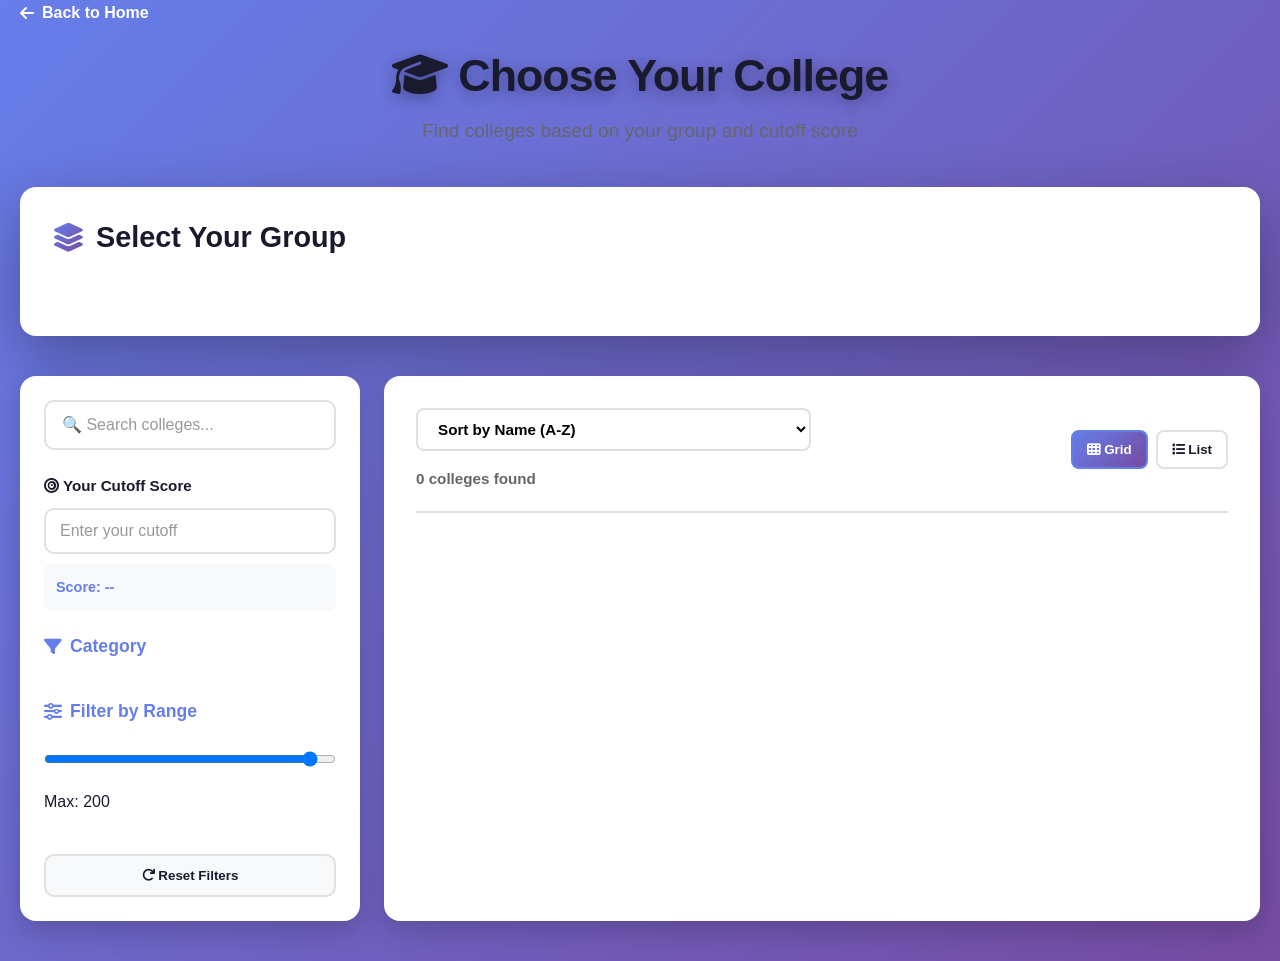
==== choose-college.html @ 44a778ea "Add files via upload" ====
<!DOCTYPE html>
<html lang="en">
<head>
    <meta charset="UTF-8">
    <meta name="viewport" content="width=device-width, initial-scale=1.0">
    <title>Choose College - College Admission System</title>
    <link rel="stylesheet" href="https://cdnjs.cloudflare.com/ajax/libs/font-awesome/6.5.0/css/all.min.css">
    <link rel="stylesheet" href="theme.css">
    <style>
        body {
            background: linear-gradient(135deg, #667eea 0%, #764ba2 100%);
        }

        .back-btn {
            display: inline-flex;
            align-items: center;
            gap: 8px;
            color: white;
            text-decoration: none;
            margin-bottom: 20px;
            font-weight: 600;
            transition: all var(--transition-normal);
            animation: slideLeft 0.5s ease-out;
        }

        .back-btn:hover {
            gap: 12px;
            transform: translateX(-5px);
        }

        .header {
            text-align: center;
            color: white;
            margin-bottom: 40px;
            animation: slideDown 0.6s ease-out;
        }

        .header h1 {
            font-size: 2.8em;
            margin-bottom: 12px;
            text-shadow: 0 4px 15px rgba(0, 0, 0, 0.3);
            font-weight: 800;
            letter-spacing: -1px;
        }

        .header p {
            font-size: 1.2em;
            opacity: 0.95;
            font-weight: 300;
        }

        .group-selector {
            background: var(--bg-white);
            border-radius: 16px;
            padding: 32px;
            box-shadow: var(--shadow-xl);
            margin-bottom: 40px;
            animation: slideUp 0.7s ease-out;
        }

        .group-selector h2 {
            color: var(--text-dark);
            margin-bottom: 28px;
            display: flex;
            align-items: center;
            gap: 12px;
            font-size: 1.8em;
        }

        .group-selector h2 i {
            background: var(--gradient-primary);
            -webkit-background-clip: text;
            -webkit-text-fill-color: transparent;
            background-clip: text;
        }

        .group-grid {
            display: grid;
            grid-template-columns: repeat(auto-fit, minmax(220px, 1fr));
            gap: 20px;
            margin-bottom: 20px;
        }

        .group-card {
            padding: 24px;
            border: 2px solid var(--border-color);
            border-radius: 12px;
            cursor: pointer;
            transition: all var(--transition-normal);
            text-align: center;
            background: var(--bg-white);
            animation: scaleIn 0.5s ease-out;
        }

        .group-card:hover {
            border-color: var(--primary);
            box-shadow: var(--shadow-lg);
            transform: translateY(-8px);
        }

        .group-card.selected {
            background: var(--gradient-primary);
            color: white;
            border-color: var(--primary);
            box-shadow: var(--shadow-xl);
            animation: pulse 0.5s ease-out;
        }

        .group-icon {
            font-size: 3em;
            margin-bottom: 12px;
            animation: bounce 2s ease-in-out infinite;
        }

        .group-card.selected .group-icon {
            animation: none;
        }

        .group-name {
            font-weight: 700;
            font-size: 1.15em;
            margin-bottom: 8px;
        }

        .group-desc {
            font-size: 0.9em;
            opacity: 0.7;
            margin-bottom: 12px;
        }

        .group-cutoff-info {
            background: var(--bg-light);
            padding: 12px;
            border-radius: 8px;
            font-size: 0.85em;
            font-weight: 600;
            color: var(--primary);
        }

        .group-card.selected .group-cutoff-info {
            background: rgba(255, 255, 255, 0.2);
            color: white;
        }

        .main-layout {
            display: grid;
            grid-template-columns: 340px 1fr;
            gap: 24px;
            margin-bottom: 40px;
        }

        .sidebar {
            background: var(--bg-white);
            border-radius: 16px;
            padding: 24px;
            box-shadow: var(--shadow-lg);
            height: fit-content;
            position: sticky;
            top: 20px;
            animation: slideLeft 0.7s ease-out;
        }

        .search-box {
            margin-bottom: 24px;
        }

        .search-box input {
            width: 100%;
            padding: 14px 16px;
            border: 2px solid var(--border-color);
            border-radius: 10px;
            font-size: 1em;
            transition: all var(--transition-normal);
        }

        .search-box input:focus {
            outline: none;
            border-color: var(--primary);
            box-shadow: 0 0 0 4px rgba(102, 126, 234, 0.1);
        }

        .filter-section {
            margin-bottom: 28px;
        }

        .filter-section h3 {
            color: var(--primary);
            font-size: 1.1em;
            margin-bottom: 14px;
            display: flex;
            align-items: center;
            gap: 8px;
            font-weight: 700;
        }

        .filter-group {
            display: flex;
            flex-direction: column;
            gap: 10px;
        }

        .filter-item {
            display: flex;
            align-items: center;
            gap: 10px;
        }

        .filter-item input[type="radio"] {
            cursor: pointer;
            width: 18px;
            height: 18px;
            accent-color: var(--primary);
        }

        .filter-item label {
            cursor: pointer;
            flex: 1;
            font-size: 0.95em;
            color: var(--text-dark);
        }

        .cutoff-input-group {
            margin-bottom: 24px;
        }

        .cutoff-input-group label {
            display: block;
            font-weight: 700;
            color: var(--text-dark);
            margin-bottom: 10px;
            font-size: 0.95em;
        }

        .cutoff-input-group input {
            width: 100%;
            padding: 12px 14px;
            border: 2px solid var(--border-color);
            border-radius: 10px;
            font-size: 1em;
        }

        .cutoff-input-group input:focus {
            outline: none;
            border-color: var(--primary);
            box-shadow: 0 0 0 4px rgba(102, 126, 234, 0.1);
        }

        .cutoff-display {
            background: var(--bg-light);
            padding: 12px;
            border-radius: 8px;
            margin-top: 10px;
            font-size: 0.9em;
            color: var(--primary);
            font-weight: 700;
        }

        .group-info-box {
            background: var(--gradient-primary);
            color: white;
            padding: 16px;
            border-radius: 10px;
            margin-bottom: 16px;
            font-size: 0.9em;
            animation: slideDown 0.5s ease-out;
        }

        .group-info-box strong {
            display: block;
            margin-bottom: 6px;
            font-weight: 700;
        }

        .btn-reset {
            width: 100%;
            padding: 12px;
            background: var(--bg-light);
            border: 2px solid var(--border-color);
            border-radius: 10px;
            cursor: pointer;
            font-weight: 700;
            color: var(--text-dark);
            transition: all var(--transition-normal);
            margin-top: 12px;
        }

        .btn-reset:hover {
            background: var(--border-color);
            border-color: var(--primary);
            transform: translateY(-2px);
        }

        .content {
            background: var(--bg-white);
            border-radius: 16px;
            padding: 32px;
            box-shadow: var(--shadow-lg);
            animation: slideRight 0.7s ease-out;
        }

        .toolbar {
            display: flex;
            justify-content: space-between;
            align-items: center;
            margin-bottom: 28px;
            flex-wrap: wrap;
            gap: 16px;
            padding-bottom: 20px;
            border-bottom: 2px solid var(--border-color);
        }

        .toolbar-left {
            display: flex;
            gap: 16px;
            align-items: center;
            flex-wrap: wrap;
        }

        .sort-select {
            padding: 10px 16px;
            border: 2px solid var(--border-color);
            border-radius: 8px;
            font-size: 0.95em;
            cursor: pointer;
            transition: all var(--transition-normal);
            background: var(--bg-white);
            font-weight: 600;
        }

        .sort-select:focus {
            outline: none;
            border-color: var(--primary);
            box-shadow: 0 0 0 3px rgba(102, 126, 234, 0.1);
        }

        .results-info {
            color: var(--text-light);
            font-weight: 700;
            font-size: 0.95em;
        }

        .view-toggle {
            display: flex;
            gap: 8px;
        }

        .view-btn {
            padding: 10px 14px;
            border: 2px solid var(--border-color);
            background: var(--bg-white);
            border-radius: 8px;
            cursor: pointer;
            transition: all var(--transition-normal);
            font-weight: 600;
            color: var(--text-dark);
        }

        .view-btn:hover {
            border-color: var(--primary);
        }

        .view-btn.active {
            background: var(--gradient-primary);
            color: white;
            border-color: var(--primary);
        }

        .colleges-grid {
            display: grid;
            grid-template-columns: repeat(auto-fill, minmax(300px, 1fr));
            gap: 20px;
            margin-bottom: 32px;
        }

        .colleges-list {
            display: flex;
            flex-direction: column;
            gap: 16px;
        }

        .college-card {
            background: var(--bg-light);
            border: 2px solid var(--border-color);
            border-radius: 12px;
            padding: 20px;
            transition: all var(--transition-normal);
            cursor: pointer;
            position: relative;
            overflow: hidden;
            animation: slideUp 0.5s ease-out;
        }

        .college-card::before {
            content: '';
            position: absolute;
            top: 0;
            left: -100%;
            width: 100%;
            height: 100%;
            background: linear-gradient(90deg, transparent, rgba(255, 255, 255, 0.3), transparent);
            transition: left 0.5s ease;
        }

        .college-card:hover::before {
            left: 100%;
        }

        .college-card:hover {
            border-color: var(--primary);
            box-shadow: var(--shadow-lg);
            transform: translateY(-6px);
        }

        .college-card.selected {
            background: rgba(102, 126, 234, 0.05);
            border-color: var(--primary);
            box-shadow: var(--shadow-lg);
        }

        .college-header {
            display: flex;
            justify-content: space-between;
            align-items: start;
            margin-bottom: 12px;
        }

        .college-name {
            font-size: 1.15em;
            font-weight: 700;
            color: var(--text-dark);
            flex: 1;
        }

        .college-checkbox {
            width: 20px;
            height: 20px;
            cursor: pointer;
            accent-color: var(--primary);
        }

        .college-category {
            display: inline-block;
            background: var(--gradient-primary);
            color: white;
            padding: 6px 14px;
            border-radius: 20px;
            font-size: 0.85em;
            font-weight: 700;
            margin-bottom: 10px;
        }

        .college-info {
            display: flex;
            align-items: center;
            gap: 8px;
            color: var(--text-light);
            font-size: 0.95em;
            margin-bottom: 10px;
        }

        .college-cutoff {
            background: var(--gradient-primary);
            color: white;
            padding: 12px;
            border-radius: 8px;
            margin-top: 12px;
            font-weight: 700;
            text-align: center;
        }

        .eligibility-badge {
            display: inline-block;
            background: var(--accent-success);
            color: white;
            padding: 4px 10px;
            border-radius: 4px;
            font-size: 0.8em;
            font-weight: 700;
            margin-left: 8px;
        }

        .eligibility-badge.not-eligible {
            background: var(--accent-danger);
        }

        .college-actions {
            display: flex;
            gap: 10px;
            margin-top: 12px;
        }

        .btn-small {
            flex: 1;
            padding: 10px 12px;
            border: none;
            border-radius: 6px;
            cursor: pointer;
            font-size: 0.9em;
            font-weight: 700;
            transition: all var(--transition-normal);
        }

        .btn-details {
            background: var(--gradient-primary);
            color: white;
        }

        .btn-details:hover {
            transform: translateY(-2px);
            box-shadow: var(--shadow-md);
        }

        .btn-compare {
            background: var(--bg-light);
            color: var(--text-dark);
            border: 2px solid var(--border-color);
        }

        .btn-compare:hover {
            background: var(--border-color);
            border-color: var(--primary);
        }

        .no-results {
            text-align: center;
            padding: 80px 20px;
            color: var(--text-muted);
            animation: fadeIn 0.5s ease-out;
        }

        .no-results i {
            font-size: 4em;
            margin-bottom: 20px;
            opacity: 0.3;
            animation: pulse 2s ease-in-out infinite;
        }

        .comparison-panel {
            background: var(--bg-white);
            border-radius: 16px;
            padding: 24px;
            box-shadow: var(--shadow-lg);
            margin-top: 40px;
            display: none;
            animation: slideUp 0.5s ease-out;
        }

        .comparison-panel.show {
            display: block;
        }

        .comparison-header {
            display: flex;
            justify-content: space-between;
            align-items: center;
            margin-bottom: 24px;
            padding-bottom: 16px;
            border-bottom: 2px solid var(--border-color);
        }

        .comparison-header h2 {
            color: var(--text-dark);
            font-size: 1.6em;
            margin: 0;
        }

        .btn-close-comparison {
            background: var(--bg-light);
            border: 2px solid var(--border-color);
            padding: 10px 16px;
            border-radius: 8px;
            cursor: pointer;
            font-weight: 700;
            transition: all var(--transition-normal);
        }

        .btn-close-comparison:hover {
            background: var(--border-color);
            border-color: var(--primary);
        }

        .comparison-table {
            width: 100%;
            border-collapse: collapse;
            overflow-x: auto;
        }

        .comparison-table th,
        .comparison-table td {
            padding: 16px;
            text-align: left;
            border-bottom: 1px solid var(--border-color);
        }

        .comparison-table th {
            background: var(--bg-light);
            font-weight: 700;
            color: var(--text-dark);
        }

        .comparison-table tr:hover {
            background: var(--bg-light);
        }

        .pagination {
            display: flex;
            justify-content: center;
            gap: 8px;
            margin-top: 32px;
            flex-wrap: wrap;
        }

        .pagination button {
            padding: 10px 14px;
            border: 2px solid var(--border-color);
            background: var(--bg-white);
            border-radius: 6px;
            cursor: pointer;
            font-weight: 700;
            transition: all var(--transition-normal);
            color: var(--text-dark);
        }

        .pagination button.active {
            background: var(--gradient-primary);
            color: white;
            border-color: var(--primary);
        }

        .pagination button:hover {
            border-color: var(--primary);
            transform: translateY(-2px);
        }

        @media (max-width: 768px) {
            .main-layout {
                grid-template-columns: 1fr;
            }

            .sidebar {
                position: static;
            }

            .colleges-grid {
                grid-template-columns: 1fr;
            }

            .toolbar {
                flex-direction: column;
                align-items: stretch;
            }

            .toolbar-left {
                flex-direction: column;
            }

            .sort-select {
                width: 100%;
            }

            .group-grid {
                grid-template-columns: repeat(auto-fit, minmax(140px, 1fr));
            }

            .header h1 {
                font-size: 2em;
            }
        }
    </style>
</head>
<body>
    <div class="container">
        <a href="index.html" class="back-btn">
            <i class="fas fa-arrow-left"></i> Back to Home
        </a>

        <div class="header">
            <h1><i class="fas fa-graduation-cap"></i> Choose Your College</h1>
            <p>Find colleges based on your group and cutoff score</p>
        </div>

        <!-- Group Selection -->
        <div class="group-selector">
            <h2><i class="fas fa-layer-group"></i> Select Your Group</h2>
            <div class="group-grid" id="groupGrid"></div>
            <div id="groupInfo" style="display: none;">
                <div class="group-info-box" id="groupInfoContent"></div>
            </div>
        </div>

        <div class="main-layout">
            <!-- Sidebar Filters -->
            <div class="sidebar">
                <div class="search-box">
                    <input type="text" id="searchInput" placeholder="🔍 Search colleges...">
                </div>

                <div class="cutoff-input-group">
                    <label for="userCutoff">
                        <i class="fas fa-bullseye"></i> Your Cutoff Score
                    </label>
                    <input type="number" id="userCutoff" placeholder="Enter your cutoff" min="0" max="200" step="0.5" onchange="applyFilters()">
                    <div class="cutoff-display">Score: <span id="userCutoffValue">--</span></div>
                </div>

                <div class="filter-section">
                    <h3><i class="fas fa-filter"></i> Category</h3>
                    <div class="filter-group" id="categoryFilter"></div>
                </div>

                <div class="filter-section">
                    <h3><i class="fas fa-sliders-h"></i> Filter by Range</h3>
                    <input type="range" id="cutoffRange" min="0" max="200" value="200" onchange="applyFilters()">
                    <div class="range-value">Max: <span id="cutoffValue">200</span></div>
                </div>

                <button class="btn-reset" onclick="resetFilters()">
                    <i class="fas fa-redo"></i> Reset Filters
                </button>
            </div>

            <!-- Main Content -->
            <div class="content">
                <div class="toolbar">
                    <div class="toolbar-left">
                        <select class="sort-select" id="sortSelect" onchange="applyFilters()">
                            <option value="name-asc">Sort by Name (A-Z)</option>
                            <option value="name-desc">Sort by Name (Z-A)</option>
                            <option value="cutoff-asc">Sort by Cutoff (Low to High)</option>
                            <option value="cutoff-desc">Sort by Cutoff (High to Low)</option>
                        </select>
                        <span class="results-info">
                            <span id="resultCount">0</span> colleges found
                        </span>
                    </div>
                    <div class="view-toggle">
                        <button class="view-btn active" onclick="setView('grid')">
                            <i class="fas fa-th"></i> Grid
                        </button>
                        <button class="view-btn" onclick="setView('list')">
                            <i class="fas fa-list"></i> List
                        </button>
                    </div>
                </div>

                <div id="collegesContainer" class="colleges-grid"></div>

                <div class="pagination" id="pagination"></div>

                <div id="noResults" class="no-results" style="display: none;">
                    <i class="fas fa-search"></i>
                    <h3>No colleges found</h3>
                    <p>Try adjusting your filters or select a group</p>
                </div>
            </div>
        </div>

        <!-- Comparison Panel -->
        <div class="comparison-panel" id="comparisonPanel">
            <div class="comparison-header">
                <h2><i class="fas fa-balance-scale"></i> Compare Colleges</h2>
                <button class="btn-close-comparison" onclick="closeComparison()">
                    <i class="fas fa-times"></i> Close
                </button>
            </div>
            <div id="comparisonContent"></div>
        </div>
    </div>

    <script src="js/choose-college.js"></script>
</body>
</html>
---- theme.css ----
/* ============================================
   PROFESSIONAL THEME - COLLEGE ADMISSION SYSTEM
   ============================================ */

:root {
    /* Primary Colors */
    --primary: #667eea;
    --primary-dark: #5568d3;
    --primary-light: #8b9ef5;
    
    /* Secondary Colors */
    --secondary: #764ba2;
    --secondary-dark: #5a3a7d;
    --secondary-light: #9b6bb8;
    
    /* Accent Colors */
    --accent-success: #28a745;
    --accent-danger: #dc3545;
    --accent-warning: #ffc107;
    --accent-info: #17a2b8;
    
    /* Neutral Colors */
    --text-dark: #1a1a2e;
    --text-light: #666666;
    --text-muted: #999999;
    --bg-light: #f8f9fa;
    --bg-white: #ffffff;
    --border-color: #e0e0e0;
    
    /* Gradients */
    --gradient-primary: linear-gradient(135deg, #667eea 0%, #764ba2 100%);
    --gradient-secondary: linear-gradient(135deg, #764ba2 0%, #667eea 100%);
    --gradient-success: linear-gradient(135deg, #28a745 0%, #20c997 100%);
    --gradient-danger: linear-gradient(135deg, #dc3545 0%, #e74c3c 100%);
    
    /* Shadows */
    --shadow-sm: 0 2px 8px rgba(0, 0, 0, 0.1);
    --shadow-md: 0 5px 15px rgba(0, 0, 0, 0.15);
    --shadow-lg: 0 10px 30px rgba(0, 0, 0, 0.2);
    --shadow-xl: 0 20px 60px rgba(0, 0, 0, 0.3);
    
    /* Transitions */
    --transition-fast: 0.2s ease;
    --transition-normal: 0.3s ease;
    --transition-slow: 0.5s ease;
}

/* ============================================
   GLOBAL STYLES
   ============================================ */

* {
    margin: 0;
    padding: 0;
    box-sizing: border-box;
}

html {
    scroll-behavior: smooth;
}

body {
    font-family: 'Segoe UI', 'Roboto', 'Oxygen', 'Ubuntu', 'Cantarell', sans-serif;
    background: linear-gradient(135deg, #f5f7fa 0%, #c3cfe2 100%);
    color: var(--text-dark);
    line-height: 1.6;
    min-height: 100vh;
}

/* ============================================
   ANIMATIONS
   ============================================ */

@keyframes slideUp {
    from {
        opacity: 0;
        transform: translateY(30px);
    }
    to {
        opacity: 1;
        transform: translateY(0);
    }
}

@keyframes slideDown {
    from {
        opacity: 0;
        transform: translateY(-30px);
    }
    to {
        opacity: 1;
        transform: translateY(0);
    }
}

@keyframes slideLeft {
    from {
        opacity: 0;
        transform: translateX(30px);
    }
    to {
        opacity: 1;
        transform: translateX(0);
    }
}

@keyframes slideRight {
    from {
        opacity: 0;
        transform: translateX(-30px);
    }
    to {
        opacity: 1;
        transform: translateX(0);
    }
}

@keyframes fadeIn {
    from {
        opacity: 0;
    }
    to {
        opacity: 1;
    }
}

@keyframes scaleIn {
    from {
        opacity: 0;
        transform: scale(0.95);
    }
    to {
        opacity: 1;
        transform: scale(1);
    }
}

@keyframes pulse {
    0%, 100% {
        opacity: 1;
    }
    50% {
        opacity: 0.7;
    }
}

@keyframes bounce {
    0%, 100% {
        transform: translateY(0);
    }
    50% {
        transform: translateY(-10px);
    }
}

@keyframes shimmer {
    0% {
        background-position: -1000px 0;
    }
    100% {
        background-position: 1000px 0;
    }
}

@keyframes glow {
    0%, 100% {
        box-shadow: 0 0 5px rgba(102, 126, 234, 0.5);
    }
    50% {
        box-shadow: 0 0 20px rgba(102, 126, 234, 0.8);
    }
}

@keyframes rotate {
    from {
        transform: rotate(0deg);
    }
    to {
        transform: rotate(360deg);
    }
}

/* ============================================
   BUTTONS
   ============================================ */

.btn {
    display: inline-flex;
    align-items: center;
    justify-content: center;
    gap: 8px;
    padding: 12px 24px;
    border: none;
    border-radius: 8px;
    font-size: 1em;
    font-weight: 600;
    cursor: pointer;
    transition: all var(--transition-normal);
    text-decoration: none;
    text-transform: uppercase;
    letter-spacing: 0.5px;
    position: relative;
    overflow: hidden;
}

.btn::before {
    content: '';
    position: absolute;
    top: 50%;
    left: 50%;
    width: 0;
    height: 0;
    border-radius: 50%;
    background: rgba(255, 255, 255, 0.3);
    transform: translate(-50%, -50%);
    transition: width var(--transition-normal), height var(--transition-normal);
}

.btn:hover::before {
    width: 300px;
    height: 300px;
}

.btn-primary {
    background: var(--gradient-primary);
    color: white;
    box-shadow: var(--shadow-md);
}

.btn-primary:hover {
    transform: translateY(-2px);
    box-shadow: var(--shadow-lg);
}

.btn-primary:active {
    transform: translateY(0);
}

.btn-secondary {
    background: var(--bg-light);
    color: var(--text-dark);
    border: 2px solid var(--border-color);
}

.btn-secondary:hover {
    background: var(--border-color);
    border-color: var(--primary);
}

.btn-success {
    background: var(--gradient-success);
    color: white;
    box-shadow: var(--shadow-md);
}

.btn-success:hover {
    transform: translateY(-2px);
    box-shadow: var(--shadow-lg);
}

.btn-danger {
    background: var(--gradient-danger);
    color: white;
    box-shadow: var(--shadow-md);
}

.btn-danger:hover {
    transform: translateY(-2px);
    box-shadow: var(--shadow-lg);
}

.btn:disabled {
    opacity: 0.5;
    cursor: not-allowed;
    transform: none !important;
}

/* ============================================
   CARDS
   ============================================ */

.card {
    background: var(--bg-white);
    border-radius: 12px;
    padding: 24px;
    box-shadow: var(--shadow-md);
    transition: all var(--transition-normal);
    animation: slideUp 0.6s ease-out;
}

.card:hover {
    box-shadow: var(--shadow-lg);
    transform: translateY(-4px);
}

.card-header {
    display: flex;
    align-items: center;
    gap: 12px;
    margin-bottom: 20px;
    padding-bottom: 16px;
    border-bottom: 2px solid var(--border-color);
}

.card-header h2 {
    font-size: 1.5em;
    color: var(--text-dark);
    margin: 0;
}

.card-header i {
    font-size: 1.8em;
    background: var(--gradient-primary);
    -webkit-background-clip: text;
    -webkit-text-fill-color: transparent;
    background-clip: text;
}

/* ============================================
   INPUTS & FORMS
   ============================================ */

input, select, textarea {
    width: 100%;
    padding: 12px 16px;
    border: 2px solid var(--border-color);
    border-radius: 8px;
    font-size: 1em;
    font-family: inherit;
    transition: all var(--transition-normal);
    background: var(--bg-white);
}

input:focus, select:focus, textarea:focus {
    outline: none;
    border-color: var(--primary);
    box-shadow: 0 0 0 4px rgba(102, 126, 234, 0.1);
}

input::placeholder {
    color: var(--text-muted);
}

label {
    display: block;
    font-weight: 600;
    color: var(--text-dark);
    margin-bottom: 8px;
    font-size: 0.95em;
}

.form-group {
    margin-bottom: 20px;
}

/* ============================================
   BADGES & TAGS
   ============================================ */

.badge {
    display: inline-block;
    padding: 6px 12px;
    border-radius: 20px;
    font-size: 0.85em;
    font-weight: 600;
    transition: all var(--transition-normal);
}

.badge-primary {
    background: rgba(102, 126, 234, 0.1);
    color: var(--primary);
}

.badge-success {
    background: rgba(40, 167, 69, 0.1);
    color: var(--accent-success);
}

.badge-danger {
    background: rgba(220, 53, 69, 0.1);
    color: var(--accent-danger);
}

.badge-warning {
    background: rgba(255, 193, 7, 0.1);
    color: #ff9800;
}

.badge:hover {
    transform: scale(1.05);
}

/* ============================================
   HEADERS & TYPOGRAPHY
   ============================================ */

h1, h2, h3, h4, h5, h6 {
    color: var(--text-dark);
    font-weight: 700;
    line-height: 1.3;
    margin-bottom: 12px;
}

h1 {
    font-size: 2.5em;
    text-shadow: 0 2px 10px rgba(0, 0, 0, 0.1);
}

h2 {
    font-size: 2em;
}

h3 {
    font-size: 1.5em;
}

p {
    color: var(--text-light);
    margin-bottom: 12px;
}

/* ============================================
   CONTAINERS
   ============================================ */

.container {
    max-width: 1400px;
    margin: 0 auto;
    padding: 0 20px;
}

.section {
    padding: 60px 20px;
    animation: fadeIn 0.8s ease-out;
}

.section-header {
    text-align: center;
    margin-bottom: 40px;
}

.section-header h2 {
    font-size: 2.5em;
    margin-bottom: 12px;
    background: var(--gradient-primary);
    -webkit-background-clip: text;
    -webkit-text-fill-color: transparent;
    background-clip: text;
}

.section-header p {
    font-size: 1.1em;
    color: var(--text-light);
    max-width: 600px;
    margin: 0 auto;
}

/* ============================================
   GRID LAYOUTS
   ============================================ */

.grid {
    display: grid;
    gap: 24px;
}

.grid-2 {
    grid-template-columns: repeat(auto-fit, minmax(300px, 1fr));
}

.grid-3 {
    grid-template-columns: repeat(auto-fit, minmax(250px, 1fr));
}

.grid-4 {
    grid-template-columns: repeat(auto-fit, minmax(200px, 1fr));
}

/* ============================================
   NAVIGATION
   ============================================ */

nav {
    background: var(--bg-white);
    box-shadow: var(--shadow-md);
    position: sticky;
    top: 0;
    z-index: 100;
    animation: slideDown 0.5s ease-out;
}

nav button {
    padding: 12px 16px;
    border: none;
    background: transparent;
    color: var(--text-dark);
    cursor: pointer;
    font-weight: 600;
    transition: all var(--transition-normal);
    position: relative;
}

nav button::after {
    content: '';
    position: absolute;
    bottom: 0;
    left: 0;
    width: 0;
    height: 3px;
    background: var(--gradient-primary);
    transition: width var(--transition-normal);
}

nav button:hover::after {
    width: 100%;
}

/* ============================================
   MODALS & OVERLAYS
   ============================================ */

.modal {
    display: none;
    position: fixed;
    top: 0;
    left: 0;
    width: 100%;
    height: 100%;
    background: rgba(0, 0, 0, 0.5);
    z-index: 1000;
    animation: fadeIn var(--transition-normal);
}

.modal.show {
    display: flex;
    align-items: center;
    justify-content: center;
}

.modal-content {
    background: var(--bg-white);
    border-radius: 12px;
    padding: 32px;
    max-width: 500px;
    width: 90%;
    box-shadow: var(--shadow-xl);
    animation: scaleIn var(--transition-normal);
}

/* ============================================
   ALERTS
   ============================================ */

.alert {
    padding: 16px 20px;
    border-radius: 8px;
    margin-bottom: 20px;
    display: flex;
    align-items: center;
    gap: 12px;
    animation: slideDown var(--transition-normal);
}

.alert-success {
    background: rgba(40, 167, 69, 0.1);
    color: var(--accent-success);
    border-left: 4px solid var(--accent-success);
}

.alert-danger {
    background: rgba(220, 53, 69, 0.1);
    color: var(--accent-danger);
    border-left: 4px solid var(--accent-danger);
}

.alert-warning {
    background: rgba(255, 193, 7, 0.1);
    color: #ff9800;
    border-left: 4px solid #ff9800;
}

.alert-info {
    background: rgba(23, 162, 184, 0.1);
    color: var(--accent-info);
    border-left: 4px solid var(--accent-info);
}

/* ============================================
   LOADING STATES
   ============================================ */

.spinner {
    display: inline-block;
    width: 40px;
    height: 40px;
    border: 4px solid var(--border-color);
    border-top-color: var(--primary);
    border-radius: 50%;
    animation: rotate 1s linear infinite;
}

.skeleton {
    background: linear-gradient(90deg, var(--bg-light) 25%, var(--border-color) 50%, var(--bg-light) 75%);
    background-size: 200% 100%;
    animation: shimmer 2s infinite;
    border-radius: 8px;
}

/* ============================================
   RESPONSIVE DESIGN
   ============================================ */

@media (max-width: 768px) {
    h1 {
        font-size: 1.8em;
    }
    
    h2 {
        font-size: 1.5em;
    }
    
    .grid-2, .grid-3, .grid-4 {
        grid-template-columns: 1fr;
    }
    
    .section {
        padding: 40px 20px;
    }
    
    .btn {
        width: 100%;
    }
}

/* ============================================
   UTILITY CLASSES
   ============================================ */

.text-center {
    text-align: center;
}

.text-right {
    text-align: right;
}

.text-left {
    text-align: left;
}

.mt-1 { margin-top: 8px; }
.mt-2 { margin-top: 16px; }
.mt-3 { margin-top: 24px; }
.mt-4 { margin-top: 32px; }

.mb-1 { margin-bottom: 8px; }
.mb-2 { margin-bottom: 16px; }
.mb-3 { margin-bottom: 24px; }
.mb-4 { margin-bottom: 32px; }

.p-1 { padding: 8px; }
.p-2 { padding: 16px; }
.p-3 { padding: 24px; }
.p-4 { padding: 32px; }

.rounded { border-radius: 8px; }
.rounded-lg { border-radius: 12px; }
.rounded-full { border-radius: 9999px; }

.shadow { box-shadow: var(--shadow-md); }
.shadow-lg { box-shadow: var(--shadow-lg); }
.shadow-xl { box-shadow: var(--shadow-xl); }

.opacity-50 { opacity: 0.5; }
.opacity-75 { opacity: 0.75; }

.cursor-pointer { cursor: pointer; }
.cursor-not-allowed { cursor: not-allowed; }

.flex {
    display: flex;
    align-items: center;
}

.flex-between {
    display: flex;
    justify-content: space-between;
    align-items: center;
}

.flex-center {
    display: flex;
    justify-content: center;
    align-items: center;
}

.gap-1 { gap: 8px; }
.gap-2 { gap: 16px; }
.gap-3 { gap: 24px; }
.gap-4 { gap: 32px; }

/* ============================================
   SCROLLBAR STYLING
   ============================================ */

::-webkit-scrollbar {
    width: 10px;
    height: 10px;
}

::-webkit-scrollbar-track {
    background: var(--bg-light);
}

::-webkit-scrollbar-thumb {
    background: var(--primary);
    border-radius: 5px;
}

::-webkit-scrollbar-thumb:hover {
    background: var(--primary-dark);
}

/* ============================================
   TRANSITIONS & EFFECTS
   ============================================ */

.transition-all {
    transition: all var(--transition-normal);
}

.transition-fast {
    transition: all var(--transition-fast);
}

.transition-slow {
    transition: all var(--transition-slow);
}

.hover-lift:hover {
    transform: translateY(-4px);
    box-shadow: var(--shadow-lg);
}

.hover-scale:hover {
    transform: scale(1.05);
}

.hover-glow:hover {
    animation: glow 1s ease-in-out;
}

/* ============================================
   GRADIENT TEXT
   ============================================ */

.gradient-text {
    background: var(--gradient-primary);
    -webkit-background-clip: text;
    -webkit-text-fill-color: transparent;
    background-clip: text;
}

.gradient-text-secondary {
    background: var(--gradient-secondary);
    -webkit-background-clip: text;
    -webkit-text-fill-color: transparent;
    background-clip: text;
}
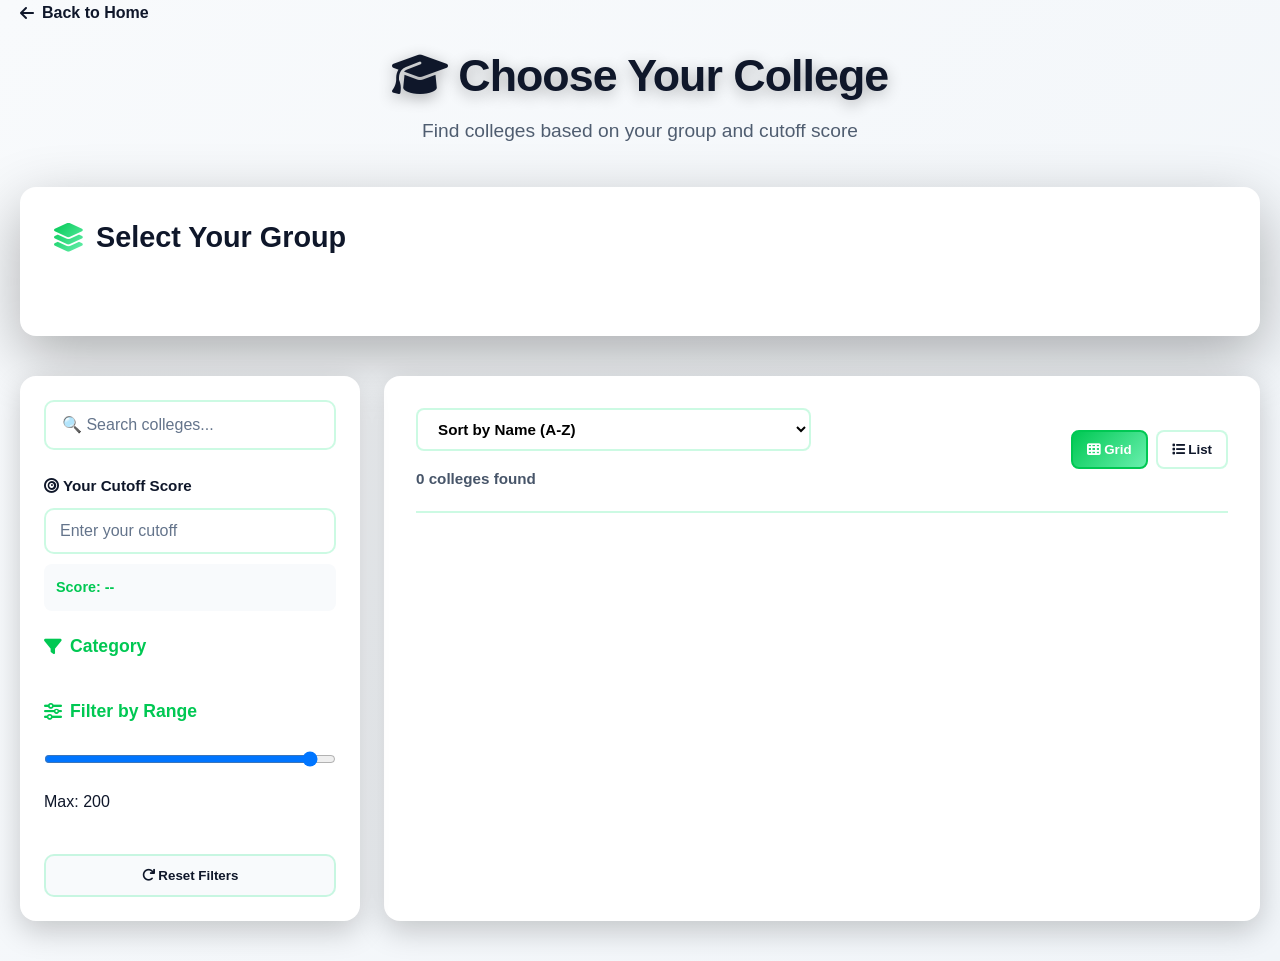
==== commit 11c2476a: "Add files via upload" ====
--- a/choose-college.html
+++ b/choose-college.html
@@ -4,18 +4,38 @@
     <meta charset="UTF-8">
     <meta name="viewport" content="width=device-width, initial-scale=1.0">
     <title>Choose College - College Admission System</title>
+    <!-- PWA Meta Tags -->
+    <link rel="manifest" href="/manifest.json">
+    <meta name="theme-color" content="#0f172a">
+    <meta name="apple-mobile-web-app-capable" content="yes">
+    <meta name="apple-mobile-web-app-status-bar-style" content="black-translucent">
+    <meta name="apple-mobile-web-app-title" content="SamLak Eniya">
+    <link rel="apple-touch-icon" href="/icons/icon-192.png">
+    <link rel="apple-touch-icon" sizes="512x512" href="/icons/icon-512.png">
     <link rel="stylesheet" href="https://cdnjs.cloudflare.com/ajax/libs/font-awesome/6.5.0/css/all.min.css">
-    <link rel="stylesheet" href="theme.css">
+    <link rel="stylesheet" href="./theme.css">
     <style>
+        :root {
+            --bg-white: #ffffff;
+            --bg-light: #f8fafc;
+            --border-color: rgba(0, 230, 118, 0.2);
+            --primary: #00c853;
+            --gradient-primary: linear-gradient(135deg, #00c853 0%, #69f0ae 100%);
+            --text-dark: #0f172a;
+            --text-light: #475569;
+            --text-muted: #64748b;
+            --accent-success: #00e676;
+            --accent-danger: #ef4444;
+        }
         body {
-            background: linear-gradient(135deg, #667eea 0%, #764ba2 100%);
-        }
-
+            background: linear-gradient(135deg, #f8fafc 0%, #f1f5f9 100%);
+        }
+ 
         .back-btn {
             display: inline-flex;
             align-items: center;
             gap: 8px;
-            color: white;
+            color: #0f172a;
             text-decoration: none;
             margin-bottom: 20px;
             font-weight: 600;
@@ -30,7 +50,7 @@
 
         .header {
             text-align: center;
-            color: white;
+            color: #0f172a;
             margin-bottom: 40px;
             animation: slideDown 0.6s ease-out;
         }
@@ -670,7 +690,7 @@
 </head>
 <body>
     <div class="container">
-        <a href="index.html" class="back-btn">
+        <a href="./index.html" class="back-btn">
             <i class="fas fa-arrow-left"></i> Back to Home
         </a>
 
@@ -767,6 +787,6 @@
         </div>
     </div>
 
-    <script src="js/choose-college.js"></script>
+    <script src="./js/choose-college.js"></script>
 </body>
 </html>
